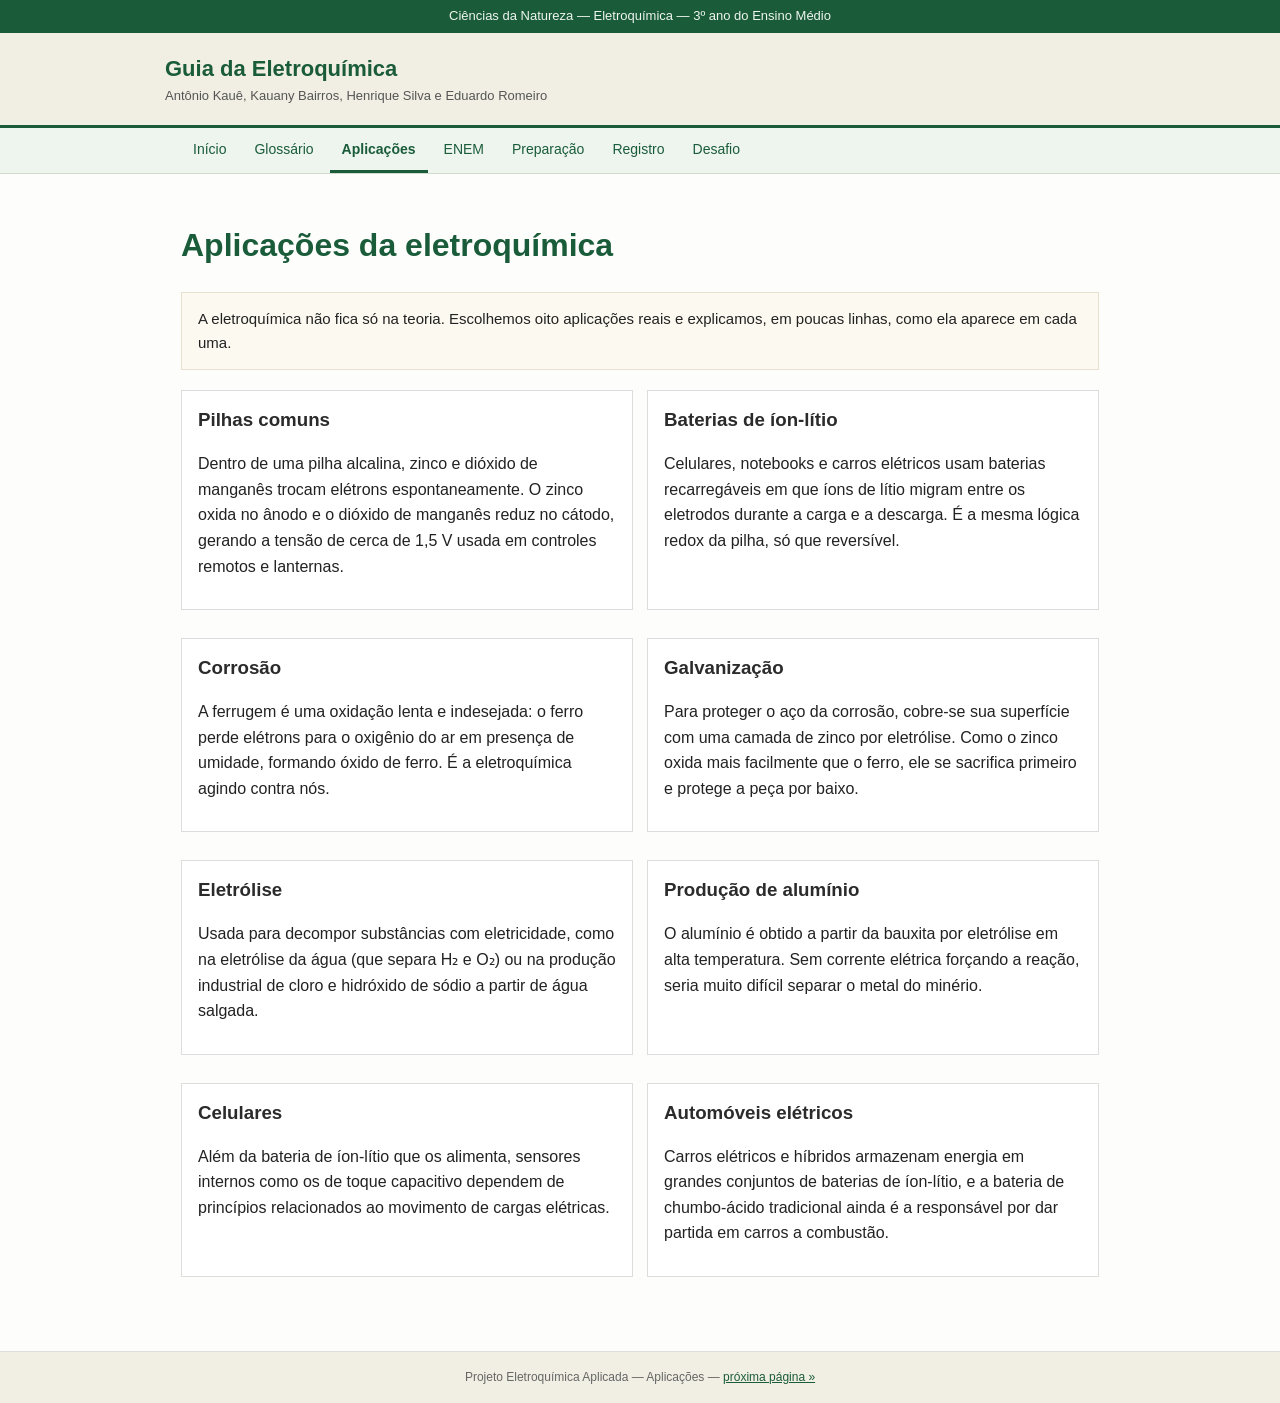
==== html/aplicacoes.html @ 3e6b3211 "portfolio digital de natureza" ====
<!DOCTYPE html>
<html lang="pt-BR">
<head>
<meta charset="UTF-8">
<meta name="viewport" content="width=device-width, initial-scale=1.0">
<title>Aplicações — Guia da Eletroquímica</title>
<link rel="stylesheet" href="../css/style.css">
</head>
<body>

<div class="topo-info">Ciências da Natureza — Eletroquímica — 3º ano do Ensino Médio </div>

<header class="cabecalho">
  <div class="titulo-site">
    <div>
      <h1>Guia da Eletroquímica</h1>
      <div class="subtitulo">Antônio Kauê, Kauany Bairros, Henrique Silva e Eduardo Romeiro</div>
    </div>
  </div>
</header>

<nav class="menu">
  <ul>
    <li><a href="index.html">Início</a></li>
    <li><a href="glossario.html">Glossário</a></li>
    <li><a href="aplicacoes.html">Aplicações</a></li>
    <li><a href="enem.html">ENEM</a></li>
    <li><a href="preparacao.html">Preparação</a></li>
    <li><a href="registro.html">Registro</a></li>
    <li><a href="desafio.html">Desafio</a></li>
  </ul>
</nav>

<main>
  <h1>Aplicações da eletroquímica</h1>
  <div class="pagina-intro">
    A eletroquímica não fica só na teoria. Escolhemos oito aplicações reais e explicamos, em poucas linhas,
    como ela aparece em cada uma.
  </div>

  <div class="grade-2">

    <div class="caixa">
      <h3>Pilhas comuns</h3>
      <p>Dentro de uma pilha alcalina, zinco e dióxido de manganês trocam elétrons espontaneamente. O zinco
        oxida no ânodo e o dióxido de manganês reduz no cátodo, gerando a tensão de cerca de 1,5 V usada em
        controles remotos e lanternas.</p>
    </div>

    <div class="caixa">
      <h3>Baterias de íon-lítio</h3>
      <p>Celulares, notebooks e carros elétricos usam baterias recarregáveis em que íons de lítio migram entre
        os eletrodos durante a carga e a descarga. É a mesma lógica redox da pilha, só que reversível.</p>
    </div>

    <div class="caixa">
      <h3>Corrosão</h3>
      <p>A ferrugem é uma oxidação lenta e indesejada: o ferro perde elétrons para o oxigênio do ar em presença
        de umidade, formando óxido de ferro. É a eletroquímica agindo contra nós.</p>
    </div>

    <div class="caixa">
      <h3>Galvanização</h3>
      <p>Para proteger o aço da corrosão, cobre-se sua superfície com uma camada de zinco por eletrólise. Como o
        zinco oxida mais facilmente que o ferro, ele se sacrifica primeiro e protege a peça por baixo.</p>
    </div>

    <div class="caixa">
      <h3>Eletrólise</h3>
      <p>Usada para decompor substâncias com eletricidade, como na eletrólise da água (que separa H₂ e O₂) ou
        na produção industrial de cloro e hidróxido de sódio a partir de água salgada.</p>
    </div>

    <div class="caixa">
      <h3>Produção de alumínio</h3>
      <p>O alumínio é obtido a partir da bauxita por eletrólise em alta temperatura. Sem corrente elétrica
        forçando a reação, seria muito difícil separar o metal do minério.</p>
    </div>

    <div class="caixa">
      <h3>Celulares</h3>
      <p>Além da bateria de íon-lítio que os alimenta, sensores internos como os de toque capacitivo dependem
        de princípios relacionados ao movimento de cargas elétricas.</p>
    </div>

    <div class="caixa">
      <h3>Automóveis elétricos</h3>
      <p>Carros elétricos e híbridos armazenam energia em grandes conjuntos de baterias de íon-lítio, e a
        bateria de chumbo-ácido tradicional ainda é a responsável por dar partida em carros a combustão.</p>
    </div>

  </div>

</main>

<footer>
 Projeto Eletroquímica Aplicada — Aplicações —
  <a href="enem.html">próxima página »</a>
</footer>

<script src="../js/script.js"></script>
</body>
</html>
---- css/style.css ----
/* Guia da Eletroquímica - estilo simples */

* { box-sizing: border-box; }

body {
  margin: 0;
  font-family: Verdana, Arial, sans-serif;
  background: #fdfdfb;
  color: #222;
  line-height: 1.6;
}

a { color: #1a5c3a; }
a:hover { color: #0d3d26; }

img { max-width: 100%; display: block; }

/* topo com o nome da turma */
.topo-info {
  background: #1a5c3a;
  color: #eef5ee;
  font-size: 13px;
  padding: 6px 16px;
  text-align: center;
}

/* cabeçalho / título do site */
header.cabecalho {
  background: #f1efe3;
  border-bottom: 3px solid #1a5c3a;
  padding: 18px 16px;
}
header.cabecalho .titulo-site {
  max-width: 950px;
  margin: 0 auto;
  display: flex;
  align-items: center;
  gap: 14px;
  flex-wrap: wrap;
}
header.cabecalho h1 {
  margin: 0;
  font-size: 22px;
  color: #1a5c3a;
}
header.cabecalho .subtitulo {
  font-size: 13px;
  color: #555;
}

/* menu */
nav.menu {
  background: #eef5ee;
  border-bottom: 1px solid #cddccb;
}
nav.menu ul {
  max-width: 950px;
  margin: 0 auto;
  padding: 0 16px;
  list-style: none;
  display: flex;
  flex-wrap: wrap;
  gap: 4px;
}
nav.menu li { margin: 0; }
nav.menu a {
  display: block;
  padding: 10px 12px;
  text-decoration: none;
  color: #1a5c3a;
  font-size: 14px;
  border-bottom: 3px solid transparent;
}
nav.menu a:hover { background: #e0ece0; }
nav.menu a.atual {
  border-bottom: 3px solid #1a5c3a;
  font-weight: bold;
}

main {
  max-width: 950px;
  margin: 0 auto;
  padding: 24px 16px 60px;
}

h1 { color: #1a5c3a; }
h2 {
  color: #1a5c3a;
  border-bottom: 2px solid #dcdcd2;
  padding-bottom: 6px;
  margin-top: 40px;
}
h3 { color: #2b2b2b; margin-bottom: 6px; }

.pagina-intro {
  background: #fbf9f0;
  border: 1px solid #e6e2cf;
  padding: 14px 16px;
  margin-bottom: 20px;
  font-size: 15px;
}

.imagem-capa {
  margin: 16px 0 24px;
  border: 1px solid #ccc;
}
.imagem-capa figcaption {
  font-size: 12px;
  color: #777;
  padding: 6px 8px;
  background: #f4f4f0;
}

/* caixas / cartões simples */
.caixa {
  border: 1px solid #ddd;
  background: #fff;
  padding: 14px 16px;
  margin-bottom: 14px;
}
.caixa h3 { margin-top: 0; }

.grade-2 {
  display: grid;
  grid-template-columns: 1fr 1fr;
  gap: 14px;
}
.grade-3 {
  display: grid;
  grid-template-columns: 1fr 1fr 1fr;
  gap: 14px;
}
@media (max-width: 700px) {
  .grade-2, .grade-3 { grid-template-columns: 1fr; }
}

/* etiquetas oxidação/redução */
.et {
  display: inline-block;
  font-size: 11px;
  padding: 2px 8px;
  border-radius: 3px;
  font-weight: bold;
}
.et-ox { background: #e8f0fb; color: #1d4e89; border: 1px solid #b7cdec; }
.et-red { background: #fbeee6; color: #9c4a1a; border: 1px solid #eec6ac; }

/* glossário */
.termo {
  border-bottom: 1px solid #e2e2e2;
  padding: 14px 0;
}
.termo dt {
  font-weight: bold;
  color: #1a5c3a;
  font-size: 15px;
}
.termo dd {
  margin: 6px 0 0;
}
.termo .exemplo {
  font-size: 13px;
  color: #555;
  font-style: italic;
  margin-top: 4px;
}

/* tabela */
table {
  border-collapse: collapse;
  width: 100%;
  margin: 12px 0;
  font-size: 14px;
}
table caption { text-align: left; font-size: 13px; color: #666; margin-bottom: 6px; }
th, td {
  border: 1px solid #ccc;
  padding: 6px 10px;
  text-align: left;
}
th { background: #eef5ee; }

/* questão ENEM */
.questao {
  border: 1px solid #ccc;
  background: #fff;
}
.questao-topo {
  background: #eef5ee;
  padding: 8px 14px;
  font-size: 13px;
  color: #555;
  border-bottom: 1px solid #ccc;
}
.questao-corpo { padding: 14px; }
.alternativas { list-style: upper-alpha; padding-left: 22px; }
.alternativas li { margin-bottom: 6px; }
.alternativas li.certa { font-weight: bold; color: #1a5c3a; }

/* perguntas e respostas (preparação) */
.pergunta {
  margin-bottom: 16px;
  padding-bottom: 12px;
  border-bottom: 1px dotted #ccc;
}
.pergunta p.p { font-weight: bold; margin: 0 0 4px; }
.pergunta p.r { margin: 0; }

/* espaço para foto/vídeo */
.espaco-upload {
  border: 2px dashed #b7b7a8;
  background: #f7f6ef;
  padding: 20px;
  text-align: center;
  color: #777;
  font-size: 13px;
}
.espaco-upload strong { display: block; color: #444; margin-bottom: 4px; }

.grade-fotos {
  display: grid;
  grid-template-columns: 1fr 1fr;
  gap: 12px;
}
@media (max-width: 600px) { .grade-fotos { grid-template-columns: 1fr; } }

.grade-fotos-3 {
  display: grid;
  grid-template-columns: 1fr 1fr 1fr;
  gap: 12px;
}
@media (max-width: 800px) { .grade-fotos-3 { grid-template-columns: 1fr 1fr; } }
@media (max-width: 500px) { .grade-fotos-3 { grid-template-columns: 1fr; } }

.espaco-video {
  border: 2px dashed #b7b7a8;
  background: #f7f6ef;
  padding: 40px 20px;
  text-align: center;
  color: #777;
}

/* preenchimento manual */
.campo-preencher {
  border: 1px solid #ccc;
  background: #fcfcf8;
  padding: 10px 12px;
  min-height: 50px;
  color: #888;
  font-size: 14px;
}
.rotulo {
  font-size: 12px;
  text-transform: uppercase;
  color: #1a5c3a;
  font-weight: bold;
  margin: 14px 0 4px;
}

/* desafio final */
.desafio {
  border: 1px solid #ccc;
  margin-bottom: 12px;
}
.desafio .pergunta-cabecalho {
  padding: 12px 14px;
  background: #fff;
}
.desafio details { border-top: 1px solid #e2e2e2; }
.desafio summary {
  cursor: pointer;
  padding: 8px 14px;
  background: #eef5ee;
  color: #1a5c3a;
  font-size: 13px;
}
.desafio .resposta { padding: 10px 14px; background: #fbfbf6; }

/* rodapé */
footer {
  background: #f1efe3;
  border-top: 1px solid #ddd;
  padding: 16px;
  text-align: center;
  font-size: 12px;
  color: #666;
}
footer a { color: #1a5c3a; }
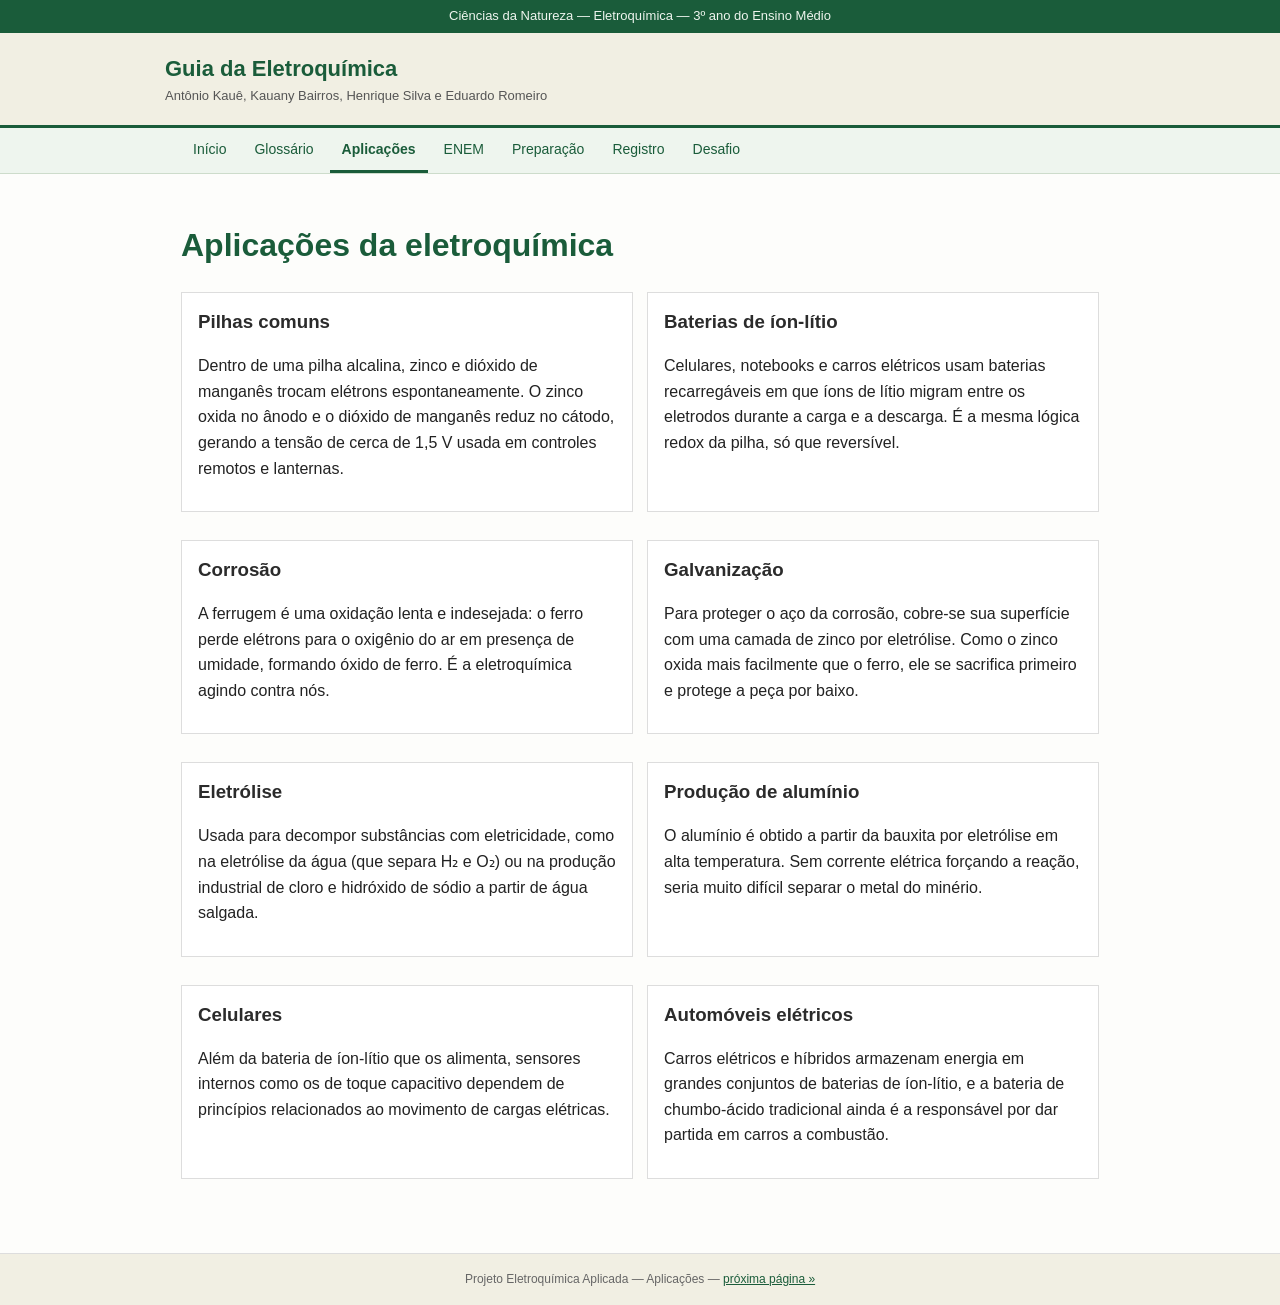
==== commit f04a4d82: "favicon.ico" ====
--- a/html/aplicacoes.html
+++ b/html/aplicacoes.html
@@ -3,8 +3,9 @@
 <head>
 <meta charset="UTF-8">
 <meta name="viewport" content="width=device-width, initial-scale=1.0">
-<title>Aplicações — Guia da Eletroquímica</title>
+<title>Aplicações</title>
 <link rel="stylesheet" href="../css/style.css">
+<link rel="shortcut icon" href="../icondosite.ico" type="image/x-icon">
 </head>
 <body>
 
@@ -33,9 +34,6 @@
 
 <main>
   <h1>Aplicações da eletroquímica</h1>
-  <div class="pagina-intro">
-    A eletroquímica não fica só na teoria. Escolhemos oito aplicações reais e explicamos, em poucas linhas,
-    como ela aparece em cada uma.
   </div>
 
   <div class="grade-2">
